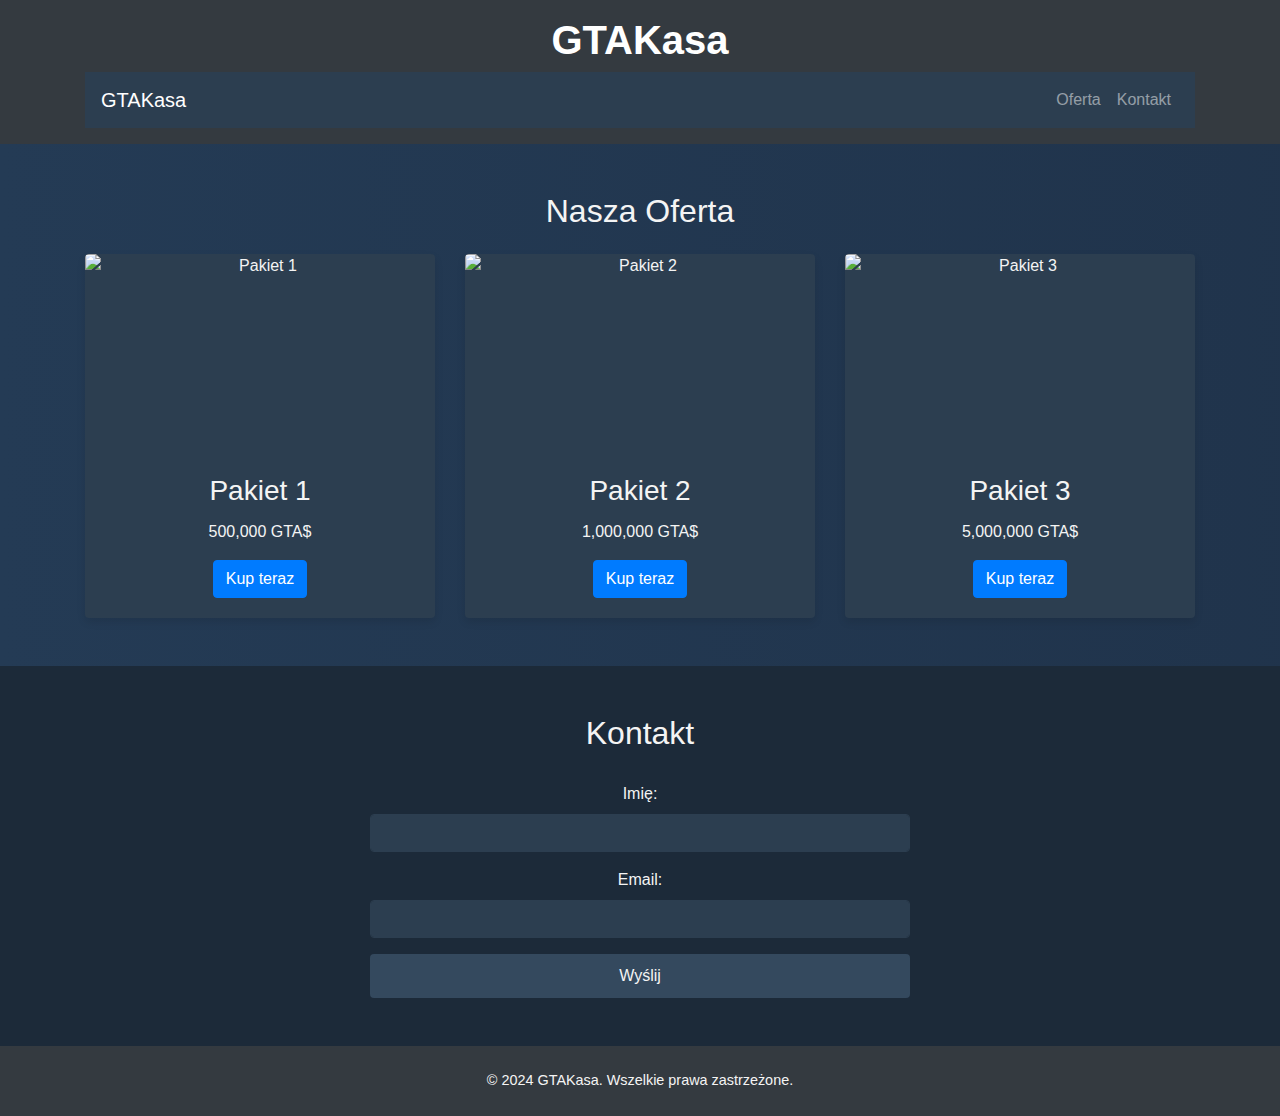
==== index.html @ a5355a2d "Add files via upload" ====
<!DOCTYPE html>
<html lang="pl">
<head>
    <meta charset="UTF-8">
    <meta name="viewport" content="width=device-width, initial-scale=1.0">
    <title>GTAKasa - Najlepsze oferty GTA</title>
    <link rel="stylesheet" href="https://stackpath.bootstrapcdn.com/bootstrap/4.5.2/css/bootstrap.min.css">
    <link rel="stylesheet" href="style.css">
</head>
<body>
    <header class="bg-dark text-white py-3">
        <div class="container">
            <h1 class="text-center">GTAKasa</h1>
            <nav class="navbar navbar-expand-lg navbar-dark">
                <a class="navbar-brand" href="#">GTAKasa</a>
                <button class="navbar-toggler" type="button" data-toggle="collapse" data-target="#navbarNav" aria-controls="navbarNav" aria-expanded="false" aria-label="Toggle navigation">
                    <span class="navbar-toggler-icon"></span>
                </button>
                <div class="collapse navbar-collapse" id="navbarNav">
                    <ul class="navbar-nav ml-auto">
                        <li class="nav-item"><a class="nav-link" href="#oferta">Oferta</a></li>
                        <li class="nav-item"><a class="nav-link" href="#kontakt">Kontakt</a></li>
                    </ul>
                </div>
            </nav>
        </div>
    </header>

    <section id="oferta" class="py-5">
        <div class="container">
            <h2 class="text-center">Nasza Oferta</h2>
            <div class="row text-center mt-4">
                <div class="col-md-4">
                    <div class="card">
                        <img src="https://via.placeholder.com/350x200?text=Pakiet+1" class="card-img-top" alt="Pakiet 1">
                        <div class="card-body">
                            <h3 class="card-title">Pakiet 1</h3>
                            <p class="card-text">500,000 GTA$</p>
                            <a href="#" class="btn btn-primary">Kup teraz</a>
                        </div>
                    </div>
                </div>
                <div class="col-md-4">
                    <div class="card">
                        <img src="https://via.placeholder.com/350x200?text=Pakiet+2" class="card-img-top" alt="Pakiet 2">
                        <div class="card-body">
                            <h3 class="card-title">Pakiet 2</h3>
                            <p class="card-text">1,000,000 GTA$</p>
                            <a href="#" class="btn btn-primary">Kup teraz</a>
                        </div>
                    </div>
                </div>
                <div class="col-md-4">
                    <div class="card">
                        <img src="https://via.placeholder.com/350x200?text=Pakiet+3" class="card-img-top" alt="Pakiet 3">
                        <div class="card-body">
                            <h3 class="card-title">Pakiet 3</h3>
                            <p class="card-text">5,000,000 GTA$</p>
                            <a href="#" class="btn btn-primary">Kup teraz</a>
                        </div>
                    </div>
                </div>
            </div>
        </div>
    </section>

    <section id="kontakt" class="py-5 bg-light">
        <div class="container">
            <h2 class="text-center">Kontakt</h2>
            <div class="row justify-content-center mt-4">
                <div class="col-md-6">
                    <form id="contactForm">
                        <div class="form-group">
                            <label for="name">Imię:</label>
                            <input type="text" class="form-control" id="name" name="name" required>
                        </div>
                        <div class="form-group">
                            <label for="email">Email:</label>
                            <input type="email" class="form-control" id="email" name="email" required>
                        </div>
                        <button type="submit" class="btn btn-dark btn-block">Wyślij</button>
                    </form>
                </div>
            </div>
        </div>
    </section>

    <!-- Modal -->
    <div class="modal fade" id="successModal" tabindex="-1" role="dialog" aria-labelledby="modalTitle" aria-hidden="true">
        <div class="modal-dialog modal-dialog-centered" role="document">
            <div class="modal-content">
                <div class="modal-header">
                    <h5 class="modal-title" id="modalTitle">Sukces!</h5>
                    <button type="button" class="close" data-dismiss="modal" aria-label="Close">
                        <span aria-hidden="true">&times;</span>
                    </button>
                </div>
                <div class="modal-body">
                    Formularz został wysłany. Dziękujemy za kontakt!
                </div>
                <div class="modal-footer">
                    <button type="button" class="btn btn-primary" data-dismiss="modal">Zamknij</button>
                </div>
            </div>
        </div>
    </div>

    <footer class="bg-dark text-white py-4">
        <div class="container text-center">
            <p>&copy; 2024 GTAKasa. Wszelkie prawa zastrzeżone.</p>
        </div>
    </footer>

    <script src="https://code.jquery.com/jquery-3.5.1.min.js"></script>
    <script src="https://cdn.jsdelivr.net/npm/@popperjs/core@2.5.2/dist/umd/popper.min.js"></script>
    <script src="https://stackpath.bootstrapcdn.com/bootstrap/4.5.2/js/bootstrap.min.js"></script>
    <script src="script.js"></script>
</body>
</html>
---- style.css ----
/* Global Styles */
body {
    font-family: 'Arial', sans-serif;
    background: linear-gradient(270deg, #141E30, #243B55);
    background-size: 400% 400%;
    animation: gradientAnimation 15s ease infinite;
    color: #f4f4f4;
    margin: 0;
    padding: 0;
}

/* Header */
header h1 {
    font-family: 'Verdana', sans-serif;
    font-weight: 700;
    color: #fff;
}

/* Navbar */
nav {
    background-color: #2c3e50;
}

nav .navbar-nav .nav-link {
    color: #f4f4f4;
}

nav .navbar-nav .nav-link:hover {
    color: #ddd;
}

/* Cards */
.card {
    border: none;
    box-shadow: 0px 4px 8px rgba(0, 0, 0, 0.1);
    transition: transform 0.2s;
    background-color: #2c3e50;
    color: #f4f4f4;
    overflow: hidden; /* Upewnij się, że obraz nie wykracza poza granice karty */
}

.card-img-top {
    width: 100%;
    height: 200px;
    object-fit: cover; /* Dopasowuje obraz do rozmiaru karty */
}

.card:hover {
    transform: translateY(-10px);
}

/* Kontakt Section */
#kontakt {
    background-color: #1c2a39 !important; /* Ciemniejsze tło sekcji Kontakt */
    color: #f4f4f4 !important; /* Jasny kolor tekstu */
    padding: 50px 0;
    text-align: center; /* Wycentrowanie tekstu */
}

#kontakt h2 {
    color: #f4f4f4 !important;
    margin-bottom: 30px;
}

#kontakt label {
    color: #f4f4f4 !important; /* Jasny kolor dla etykiet */
}

#kontakt .form-control {
    background-color: #2c3e50 !important; /* Ciemniejsze tło dla pól formularza */
    color: #f4f4f4 !important; /* Jasny tekst wewnątrz pól formularza */
    border: 1px solid #2c3e50;
}

#kontakt .form-control::placeholder {
    color: #c1c1c1 !important; /* Jasne teksty placeholdera */
}

#kontakt button[type="submit"] {
    background-color: #34495e !important;
    color: #f4f4f4 !important;
    border: none;
    padding: 10px 20px;
    cursor: pointer;
    transition: background-color 0.3s ease;
}

#kontakt button[type="submit"]:hover {
    background-color: #2c3e50 !important;
}

/* Modal */
.modal-content {
    background-color: #34495e;
    color: #f4f4f4;
}

.modal-header {
    border-bottom: 1px solid #2c3e50;
}

.modal-footer {
    border-top: 1px solid #2c3e50;
}

/* Footer */
footer {
    background-color: #2c3e50;
    padding: 20px 0;
    text-align: center;
}

footer p {
    margin: 0;
    font-size: 0.9em;
    color: #f4f4f4;
}

/* Background Animation */
@keyframes gradientAnimation {
    0% {
        background-position: 0% 50%;
    }
    50% {
        background-position: 100% 50%;
    }
    100% {
        background-position: 0% 50%;
    }
}
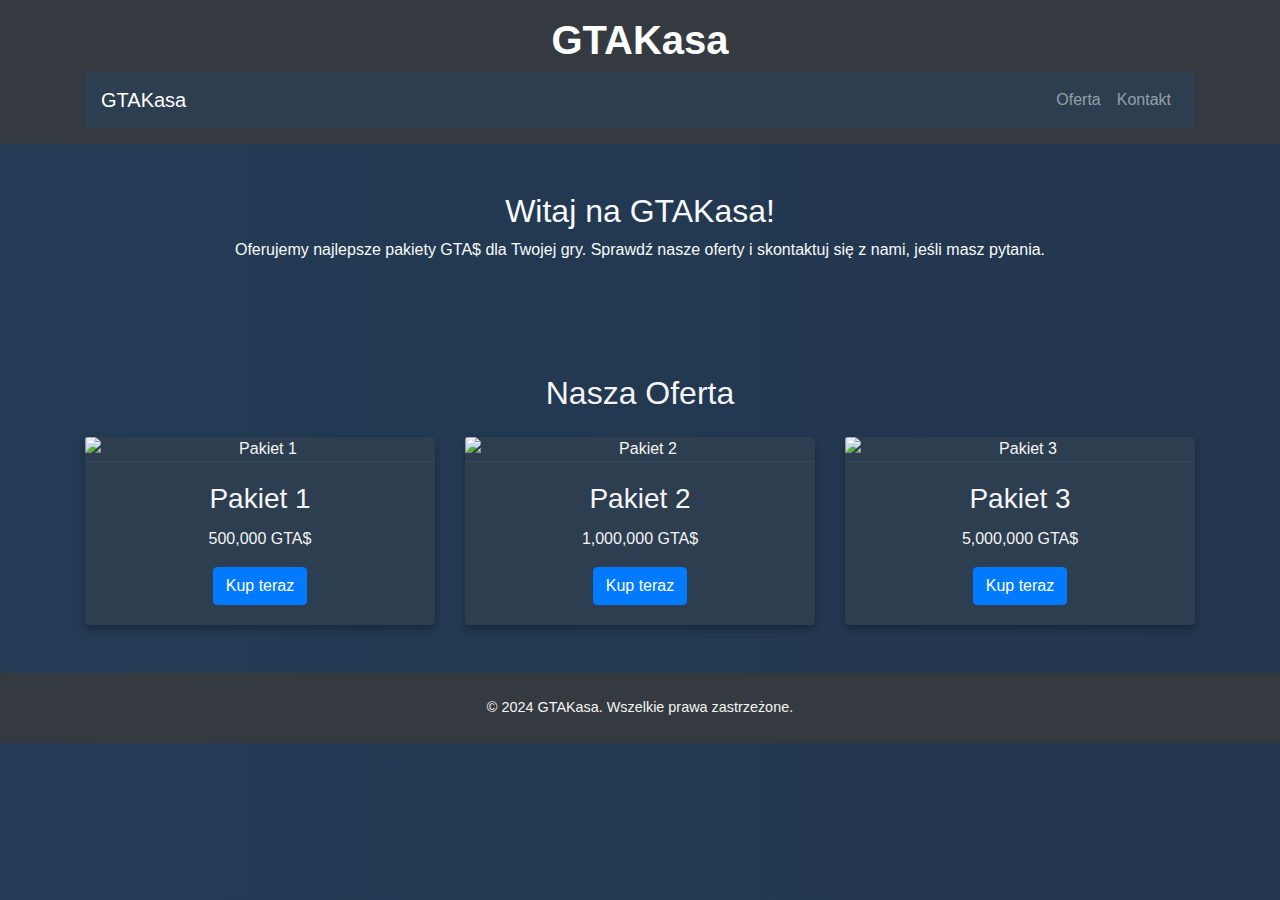
==== commit 641894d7: "Add files via upload" ====
--- a/index.html
+++ b/index.html
@@ -19,12 +19,19 @@
                 <div class="collapse navbar-collapse" id="navbarNav">
                     <ul class="navbar-nav ml-auto">
                         <li class="nav-item"><a class="nav-link" href="#oferta">Oferta</a></li>
-                        <li class="nav-item"><a class="nav-link" href="#kontakt">Kontakt</a></li>
+                        <li class="nav-item"><a class="nav-link" href="kontakt.html">Kontakt</a></li>
                     </ul>
                 </div>
             </nav>
         </div>
     </header>
+
+    <section id="welcome" class="py-5 text-center text-light">
+        <div class="container">
+            <h2>Witaj na GTAKasa!</h2>
+            <p>Oferujemy najlepsze pakiety GTA$ dla Twojej gry. Sprawdź nasze oferty i skontaktuj się z nami, jeśli masz pytania.</p>
+        </div>
+    </section>
 
     <section id="oferta" class="py-5">
         <div class="container">
@@ -36,7 +43,7 @@
                         <div class="card-body">
                             <h3 class="card-title">Pakiet 1</h3>
                             <p class="card-text">500,000 GTA$</p>
-                            <a href="#" class="btn btn-primary">Kup teraz</a>
+                            <a href="payment-page1.html" class="btn btn-primary">Kup teraz</a>
                         </div>
                     </div>
                 </div>
@@ -46,7 +53,7 @@
                         <div class="card-body">
                             <h3 class="card-title">Pakiet 2</h3>
                             <p class="card-text">1,000,000 GTA$</p>
-                            <a href="#" class="btn btn-primary">Kup teraz</a>
+                            <a href="payment-page2.html" class="btn btn-primary">Kup teraz</a>
                         </div>
                     </div>
                 </div>
@@ -56,54 +63,13 @@
                         <div class="card-body">
                             <h3 class="card-title">Pakiet 3</h3>
                             <p class="card-text">5,000,000 GTA$</p>
-                            <a href="#" class="btn btn-primary">Kup teraz</a>
+                            <a href="payment-page3.html" class="btn btn-primary">Kup teraz</a>
                         </div>
                     </div>
                 </div>
             </div>
         </div>
     </section>
-
-    <section id="kontakt" class="py-5 bg-light">
-        <div class="container">
-            <h2 class="text-center">Kontakt</h2>
-            <div class="row justify-content-center mt-4">
-                <div class="col-md-6">
-                    <form id="contactForm">
-                        <div class="form-group">
-                            <label for="name">Imię:</label>
-                            <input type="text" class="form-control" id="name" name="name" required>
-                        </div>
-                        <div class="form-group">
-                            <label for="email">Email:</label>
-                            <input type="email" class="form-control" id="email" name="email" required>
-                        </div>
-                        <button type="submit" class="btn btn-dark btn-block">Wyślij</button>
-                    </form>
-                </div>
-            </div>
-        </div>
-    </section>
-
-    <!-- Modal -->
-    <div class="modal fade" id="successModal" tabindex="-1" role="dialog" aria-labelledby="modalTitle" aria-hidden="true">
-        <div class="modal-dialog modal-dialog-centered" role="document">
-            <div class="modal-content">
-                <div class="modal-header">
-                    <h5 class="modal-title" id="modalTitle">Sukces!</h5>
-                    <button type="button" class="close" data-dismiss="modal" aria-label="Close">
-                        <span aria-hidden="true">&times;</span>
-                    </button>
-                </div>
-                <div class="modal-body">
-                    Formularz został wysłany. Dziękujemy za kontakt!
-                </div>
-                <div class="modal-footer">
-                    <button type="button" class="btn btn-primary" data-dismiss="modal">Zamknij</button>
-                </div>
-            </div>
-        </div>
-    </div>
 
     <footer class="bg-dark text-white py-4">
         <div class="container text-center">
--- a/style.css
+++ b/style.css
@@ -1,9 +1,7 @@
 /* Global Styles */
 body {
     font-family: 'Arial', sans-serif;
-    background: linear-gradient(270deg, #141E30, #243B55);
-    background-size: 400% 400%;
-    animation: gradientAnimation 15s ease infinite;
+    background: linear-gradient(to bottom, #1e2a38, #243b55); /* Ciemniejszy gradient */
     color: #f4f4f4;
     margin: 0;
     padding: 0;
@@ -32,21 +30,18 @@
 /* Cards */
 .card {
     border: none;
-    box-shadow: 0px 4px 8px rgba(0, 0, 0, 0.1);
+    box-shadow: 0px 4px 8px rgba(0, 0, 0, 0.3); /* Zwiększony cień */
     transition: transform 0.2s;
     background-color: #2c3e50;
     color: #f4f4f4;
-    overflow: hidden; /* Upewnij się, że obraz nie wykracza poza granice karty */
-}
-
-.card-img-top {
-    width: 100%;
-    height: 200px;
-    object-fit: cover; /* Dopasowuje obraz do rozmiaru karty */
 }
 
 .card:hover {
     transform: translateY(-10px);
+}
+
+.card-img-top {
+    border-bottom: 1px solid #34495e; /* Dodanie linii pod obrazkiem */
 }
 
 /* Kontakt Section */
@@ -54,7 +49,7 @@
     background-color: #1c2a39 !important; /* Ciemniejsze tło sekcji Kontakt */
     color: #f4f4f4 !important; /* Jasny kolor tekstu */
     padding: 50px 0;
-    text-align: center; /* Wycentrowanie tekstu */
+    text-align: center;
 }
 
 #kontakt h2 {
@@ -128,3 +123,9 @@
         background-position: 0% 50%;
     }
 }
+
+body {
+    background: linear-gradient(270deg, #1e2a38, #243b55); /* Ciemniejszy gradient */
+    background-size: 400% 400%;
+    animation: gradientAnimation 15s ease infinite;
+}
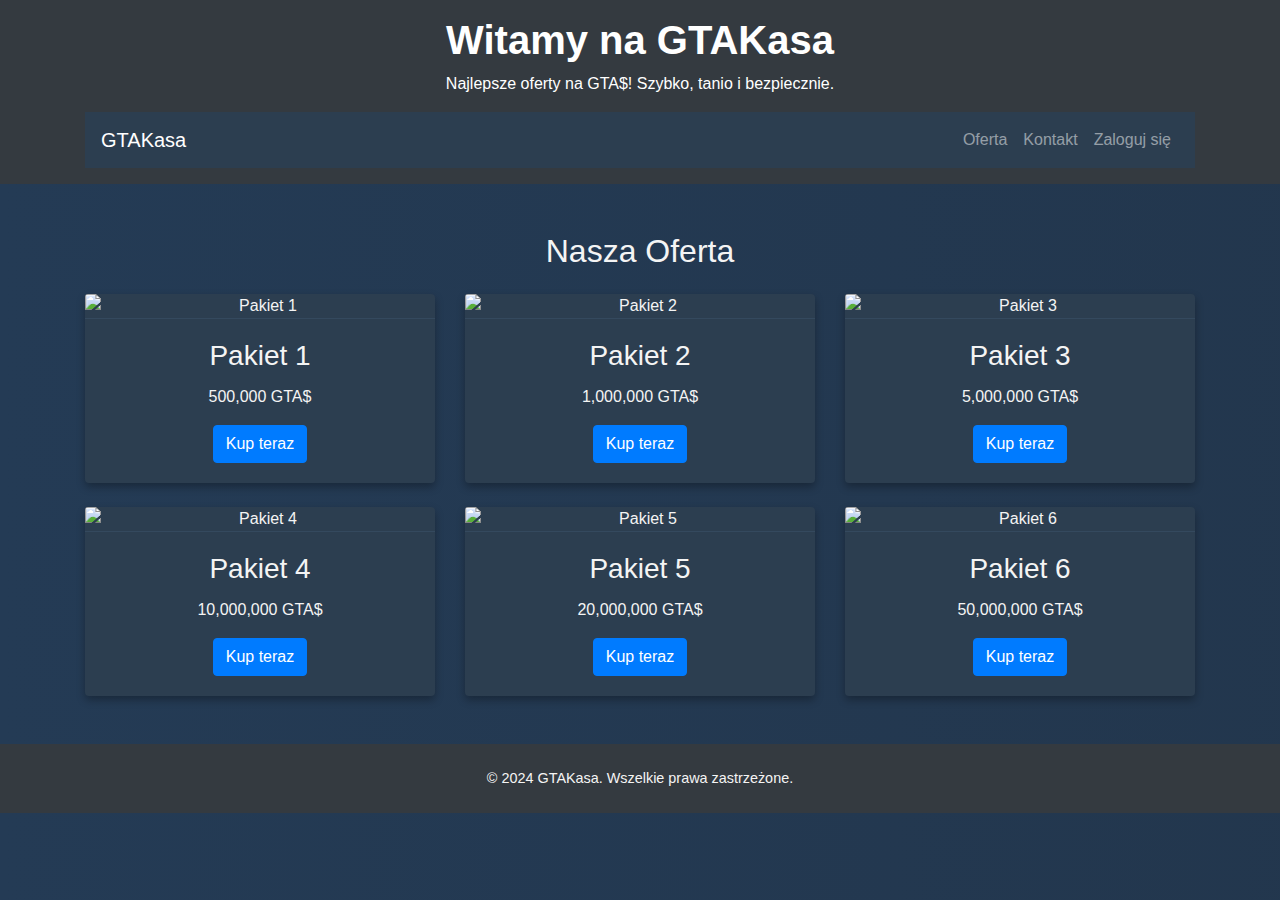
==== commit 797859bd: "Add files via upload" ====
--- a/index.html
+++ b/index.html
@@ -10,7 +10,8 @@
 <body>
     <header class="bg-dark text-white py-3">
         <div class="container">
-            <h1 class="text-center">GTAKasa</h1>
+            <h1 class="text-center">Witamy na GTAKasa</h1>
+            <p class="text-center">Najlepsze oferty na GTA$! Szybko, tanio i bezpiecznie.</p>
             <nav class="navbar navbar-expand-lg navbar-dark">
                 <a class="navbar-brand" href="#">GTAKasa</a>
                 <button class="navbar-toggler" type="button" data-toggle="collapse" data-target="#navbarNav" aria-controls="navbarNav" aria-expanded="false" aria-label="Toggle navigation">
@@ -19,27 +20,22 @@
                 <div class="collapse navbar-collapse" id="navbarNav">
                     <ul class="navbar-nav ml-auto">
                         <li class="nav-item"><a class="nav-link" href="#oferta">Oferta</a></li>
-                        <li class="nav-item"><a class="nav-link" href="kontakt.html">Kontakt</a></li>
+                        <li class="nav-item"><a class="nav-link" href="contact.html">Kontakt</a></li>
+                        <li class="nav-item"><a class="nav-link" href="login.html">Zaloguj się</a></li>
                     </ul>
                 </div>
             </nav>
         </div>
     </header>
 
-    <section id="welcome" class="py-5 text-center text-light">
-        <div class="container">
-            <h2>Witaj na GTAKasa!</h2>
-            <p>Oferujemy najlepsze pakiety GTA$ dla Twojej gry. Sprawdź nasze oferty i skontaktuj się z nami, jeśli masz pytania.</p>
-        </div>
-    </section>
-
     <section id="oferta" class="py-5">
         <div class="container">
             <h2 class="text-center">Nasza Oferta</h2>
             <div class="row text-center mt-4">
+                <!-- Pakiety -->
                 <div class="col-md-4">
                     <div class="card">
-                        <img src="https://via.placeholder.com/350x200?text=Pakiet+1" class="card-img-top" alt="Pakiet 1">
+                        <img src="images/pakiet1.jpg" class="card-img-top" alt="Pakiet 1">
                         <div class="card-body">
                             <h3 class="card-title">Pakiet 1</h3>
                             <p class="card-text">500,000 GTA$</p>
@@ -49,7 +45,7 @@
                 </div>
                 <div class="col-md-4">
                     <div class="card">
-                        <img src="https://via.placeholder.com/350x200?text=Pakiet+2" class="card-img-top" alt="Pakiet 2">
+                        <img src="images/pakiet2.jpg" class="card-img-top" alt="Pakiet 2">
                         <div class="card-body">
                             <h3 class="card-title">Pakiet 2</h3>
                             <p class="card-text">1,000,000 GTA$</p>
@@ -59,11 +55,42 @@
                 </div>
                 <div class="col-md-4">
                     <div class="card">
-                        <img src="https://via.placeholder.com/350x200?text=Pakiet+3" class="card-img-top" alt="Pakiet 3">
+                        <img src="images/pakiet3.jpg" class="card-img-top" alt="Pakiet 3">
                         <div class="card-body">
                             <h3 class="card-title">Pakiet 3</h3>
                             <p class="card-text">5,000,000 GTA$</p>
                             <a href="payment-page3.html" class="btn btn-primary">Kup teraz</a>
+                        </div>
+                    </div>
+                </div>
+                <!-- Dodatkowe Pakiety -->
+                <div class="col-md-4 mt-4">
+                    <div class="card">
+                        <img src="images/pakiet4.jpg" class="card-img-top" alt="Pakiet 4">
+                        <div class="card-body">
+                            <h3 class="card-title">Pakiet 4</h3>
+                            <p class="card-text">10,000,000 GTA$</p>
+                            <a href="payment-page4.html" class="btn btn-primary">Kup teraz</a>
+                        </div>
+                    </div>
+                </div>
+                <div class="col-md-4 mt-4">
+                    <div class="card">
+                        <img src="images/pakiet5.jpg" class="card-img-top" alt="Pakiet 5">
+                        <div class="card-body">
+                            <h3 class="card-title">Pakiet 5</h3>
+                            <p class="card-text">20,000,000 GTA$</p>
+                            <a href="payment-page5.html" class="btn btn-primary">Kup teraz</a>
+                        </div>
+                    </div>
+                </div>
+                <div class="col-md-4 mt-4">
+                    <div class="card">
+                        <img src="images/pakiet6.jpg" class="card-img-top" alt="Pakiet 6">
+                        <div class="card-body">
+                            <h3 class="card-title">Pakiet 6</h3>
+                            <p class="card-text">50,000,000 GTA$</p>
+                            <a href="payment-page6.html" class="btn btn-primary">Kup teraz</a>
                         </div>
                     </div>
                 </div>
@@ -80,6 +107,5 @@
     <script src="https://code.jquery.com/jquery-3.5.1.min.js"></script>
     <script src="https://cdn.jsdelivr.net/npm/@popperjs/core@2.5.2/dist/umd/popper.min.js"></script>
     <script src="https://stackpath.bootstrapcdn.com/bootstrap/4.5.2/js/bootstrap.min.js"></script>
-    <script src="script.js"></script>
 </body>
 </html>
